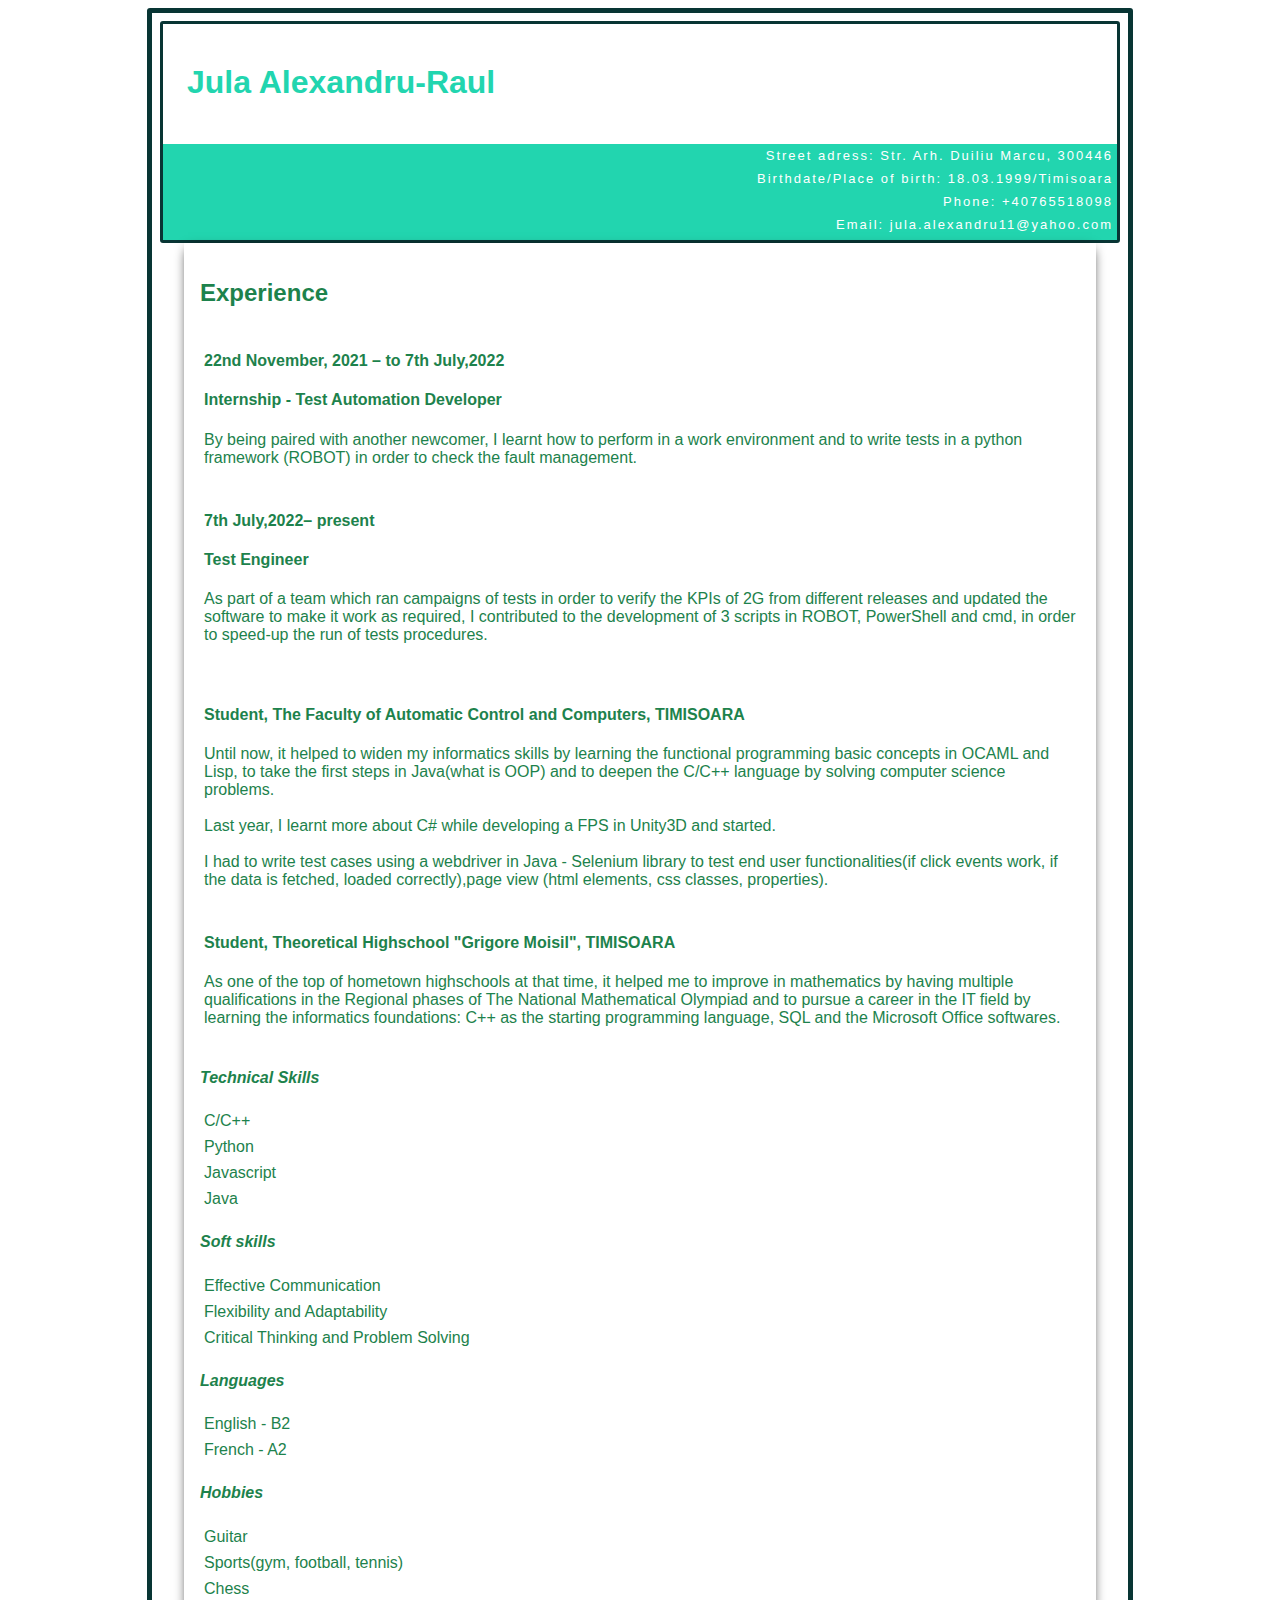
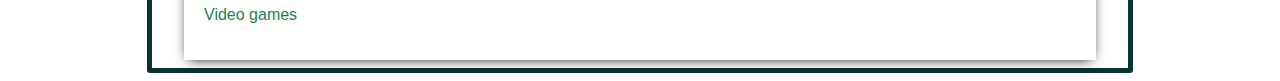
==== index.html @ c8e8ab75 "To be or not to be" ====
<!DOCTYPE html>
<html lang="en">
  <head>
    <meta charset="UTF-8" />
    <meta http-equiv="X-UA-Compatible" content="IE=edge" />
    <meta name="viewport" content="width=device-width, initial-scale=1.0" />
    <title>Alexandru-Raul_Jula_CV</title>
    <link rel="stylesheet" href="styles.css" />
  </head>
  <body>
    <header>
      <div class="header-content">

        <div class = "white-background">
          <h1>Jula Alexandru-Raul</h1>
        </div>
        

        <div class = "colored-background">
          <ul class="contact">
            <li>Street adress: Str. Arh. Duiliu Marcu, 300446 </li>
            <li>Birthdate/Place of birth: 18.03.1999/Timisoara</li>
            <li>Phone: +40765518098</li>
            <li>Email: jula.alexandru11@yahoo.com</li>
          </ul>
        </div>
        
      </div>
    </header>

    <div class = "cv-content">
      <section class="experience">
        <h2>Experience</h2>
  
        <ul>
          <li>
            <h4 class="period">22nd November, 2021 – to 7th July,2022</h4>
            <h4 class="role">Internship - Test Automation Developer</h4>
            <p>
              By being paired with another newcomer, I learnt how to perform in a work environment
              and to write tests in a python framework (ROBOT) in order to
              check the fault management.
            </p>
          </li>
          <li>
            <h4 class="period">7th July,2022– present</h4>
            <h4 class="role">Test Engineer</h4>
            <p>
              As part of a team which ran campaigns of tests in order to verify the KPIs of 2G from
              different releases and updated the software to make it work as
              required, I contributed to the development of 3 scripts in
              ROBOT, PowerShell and cmd, in order to speed-up the run of tests
              procedures.
            </p>
          </li>
        </ul>
        <p></p>
      </section>
  
      <section class="education">
        <ul>
          <li>
            <h4 class="role">
              Student, The Faculty of Automatic Control and Computers, TIMISOARA
            </h4>
            <p>
              Until now, it helped to widen my informatics skills by learning the
              functional programming basic concepts in OCAML and Lisp, to take the
              first steps in Java(what is OOP) and to deepen the C/C++ language by
              solving computer science problems.</br></br> Last year, I learnt more about C#
              while developing a FPS in Unity3D and started. </br></br>

              I had to write test cases using a webdriver in Java - Selenium library to test end user
              functionalities(if click events work, if the data is fetched, loaded correctly),page
              view (html elements, css classes, properties). 
            </p>
          </li>
          <li>
            <h4 class="role">
              Student, Theoretical Highschool "Grigore Moisil", TIMISOARA
            </h4>
            <p>
              As one of the top of hometown highschools at that time, it helped me
              to improve in mathematics by having multiple qualifications in the
              Regional phases of The National Mathematical Olympiad and to pursue
              a career in the IT field by learning the informatics foundations:
              C++ as the starting programming language, SQL and the Microsoft
              Office softwares.
            </p>
          </li>
        </ul>
      </section>
  
      <section class="skills">
        <h4>Technical Skills</h4>
        <ul>
          <li>C/C++</li>
          <li>Python</li>
          <li>Javascript</li>
          <li>Java</li>
        </ul>
        <h4>Soft skills</h4>
        <ul>
          <li>Effective Communication</li>
          <li>Flexibility and Adaptability</li>
          <li>Critical Thinking and Problem Solving</li>
        </ul>
      </section>
  
      <section class="other">
        <h4>Languages</h4>
  
        <ul>
          <li>English - B2</li>
          <li>French - A2</li>
        </ul>
  
        <h4>Hobbies</h4>
  
        <ul>
          <li>Guitar</li>
          <li>Sports(gym, football, tennis)</li>
          <li>Chess</li>
          <li>Video games</li>
        </ul>
      </section>
    </div>
  </body>
</html>
---- styles.css ----
@media screen and (max-width: 1440) {
  body {
    width: 10rem;
  }
}
@media screen and (max-width: 1156px) {
  body {
    width: 20rem;
  }
}
body {
  font-family: Verdana, Geneva, Tahoma, sans-serif;
  margin: 0.5rem auto;
  width: 60rem;
  padding: 0.5rem 0.5rem;
  color: rgb(29, 130, 76);
  z-index: -1;
  border: 5px solid rgb(8, 53, 52);
  border-radius: 3px;
}
body .header-content {
  z-index: 1;
  border: 3px solid rgb(8, 53, 52);
  border-radius: 3px;
}
body .header-content .white-background {
  height: 7.5rem;
}
body .header-content .colored-background {
  height: 6rem;
  background-color: rgb(34, 213, 175);
  text-align: right;
}
body .header-content .colored-background .contact {
  margin: auto 0;
  letter-spacing: 0.125rem;
  font-family: "Franklin Gothic Medium", "Arial Narrow", Arial, sans-serif;
  font-weight: 300;
  font-size: large;
}
body .header-content h1 {
  margin: 0;
  text-align: left;
  color: rgb(34, 213, 175);
  font-weight: 700;
  position: relative;
  top: 2.5rem;
  left: 1.5rem;
}
body .header-content ul {
  list-style-type: none;
  color: white;
  font-weight: 500;
  padding: 0;
  display: flex;
  justify-content: space-evenly;
  flex-direction: column;
}
body .header-content ul li {
  font-weight: bolder;
  font-size: small;
}
body ul {
  list-style-type: none;
  font-weight: 500;
  padding: 0;
}
body li {
  padding: 0.25rem;
}
body section:not(.experience, .education) h4 {
  font-style: italic;
}
body .cv-content {
  margin: 0 1.5rem;
  box-shadow: 0 0.175rem 0.75rem -0.25rem #000000;
  padding: 1rem;
  z-index: 1;
}/*# sourceMappingURL=styles.css.map */
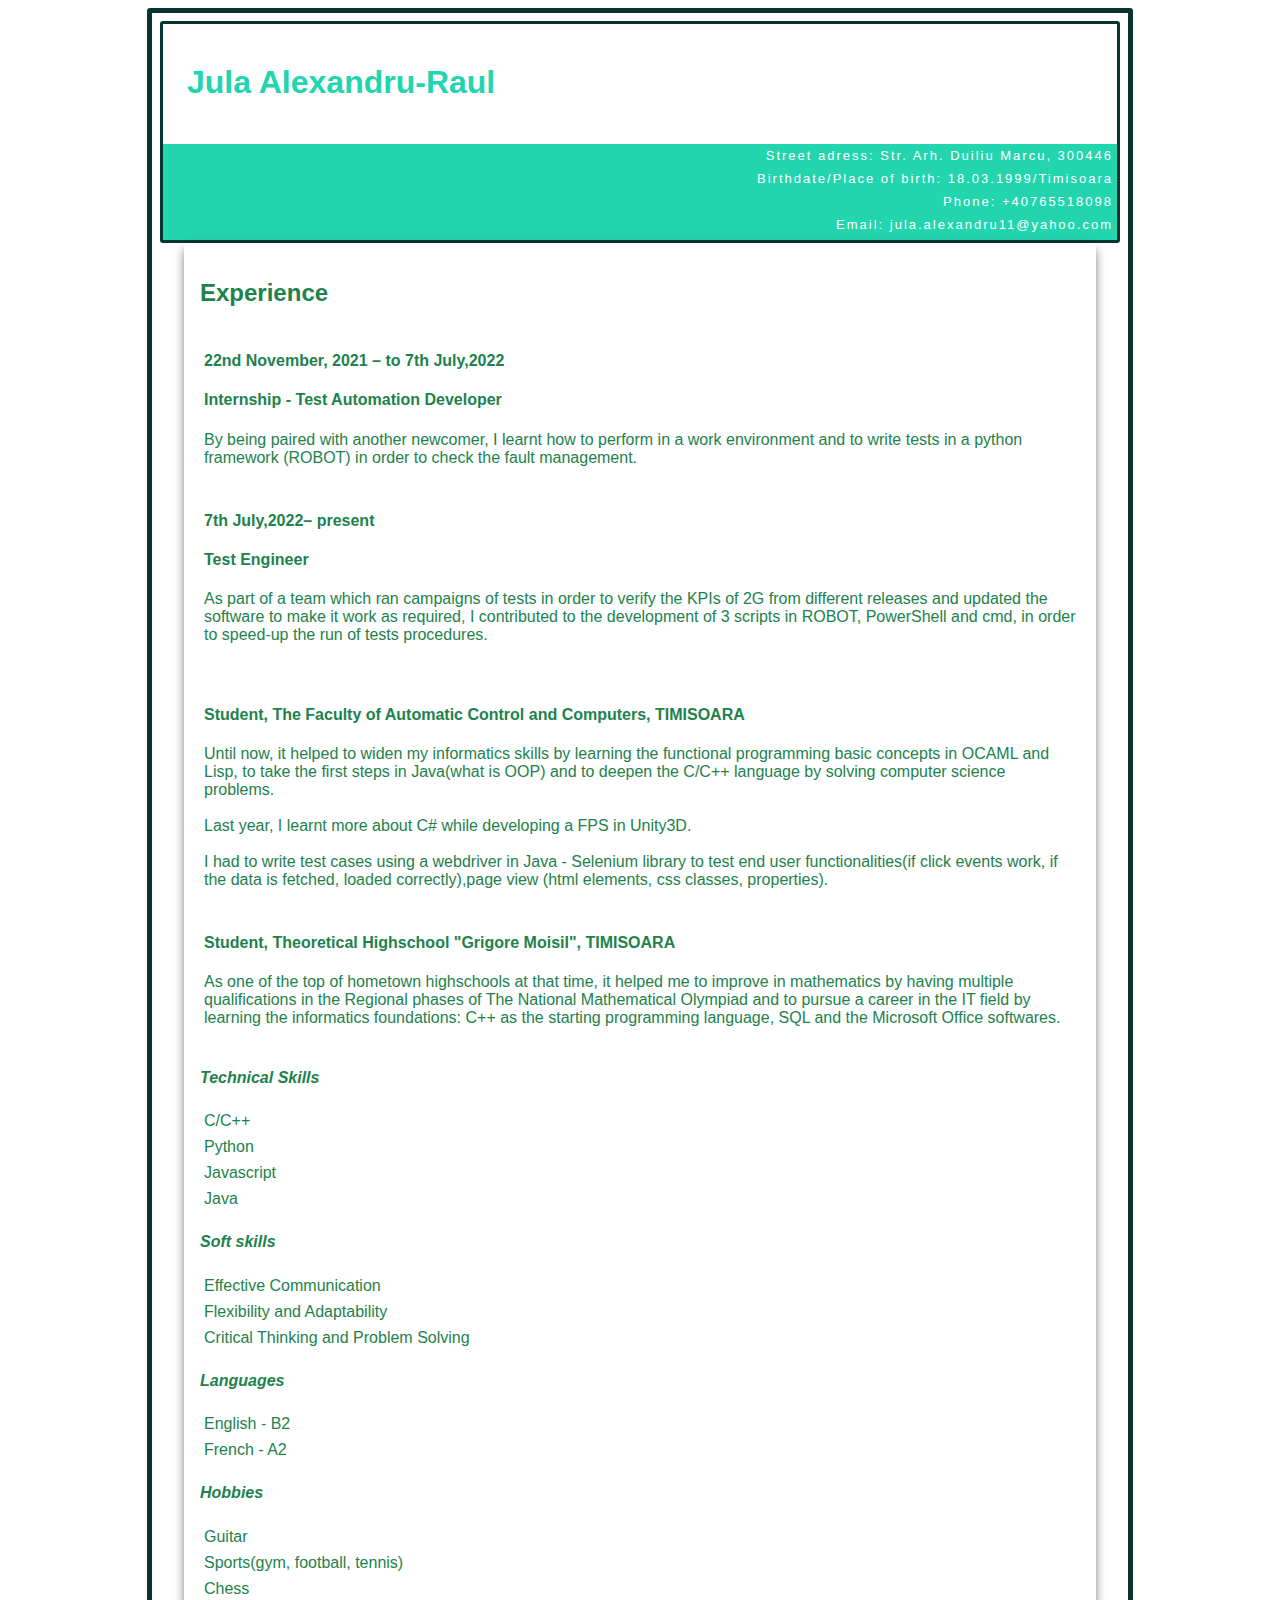
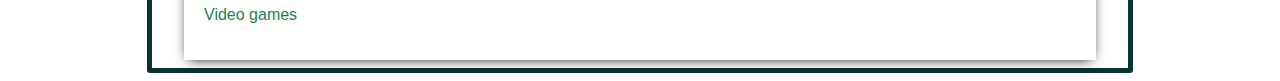
==== commit ed69b5a3: "Corrected a mitypo" ====
--- a/index.html
+++ b/index.html
@@ -68,7 +68,7 @@
               functional programming basic concepts in OCAML and Lisp, to take the
               first steps in Java(what is OOP) and to deepen the C/C++ language by
               solving computer science problems.</br></br> Last year, I learnt more about C#
-              while developing a FPS in Unity3D and started. </br></br>
+              while developing a FPS in Unity3D. </br></br>
 
               I had to write test cases using a webdriver in Java - Selenium library to test end user
               functionalities(if click events work, if the data is fetched, loaded correctly),page
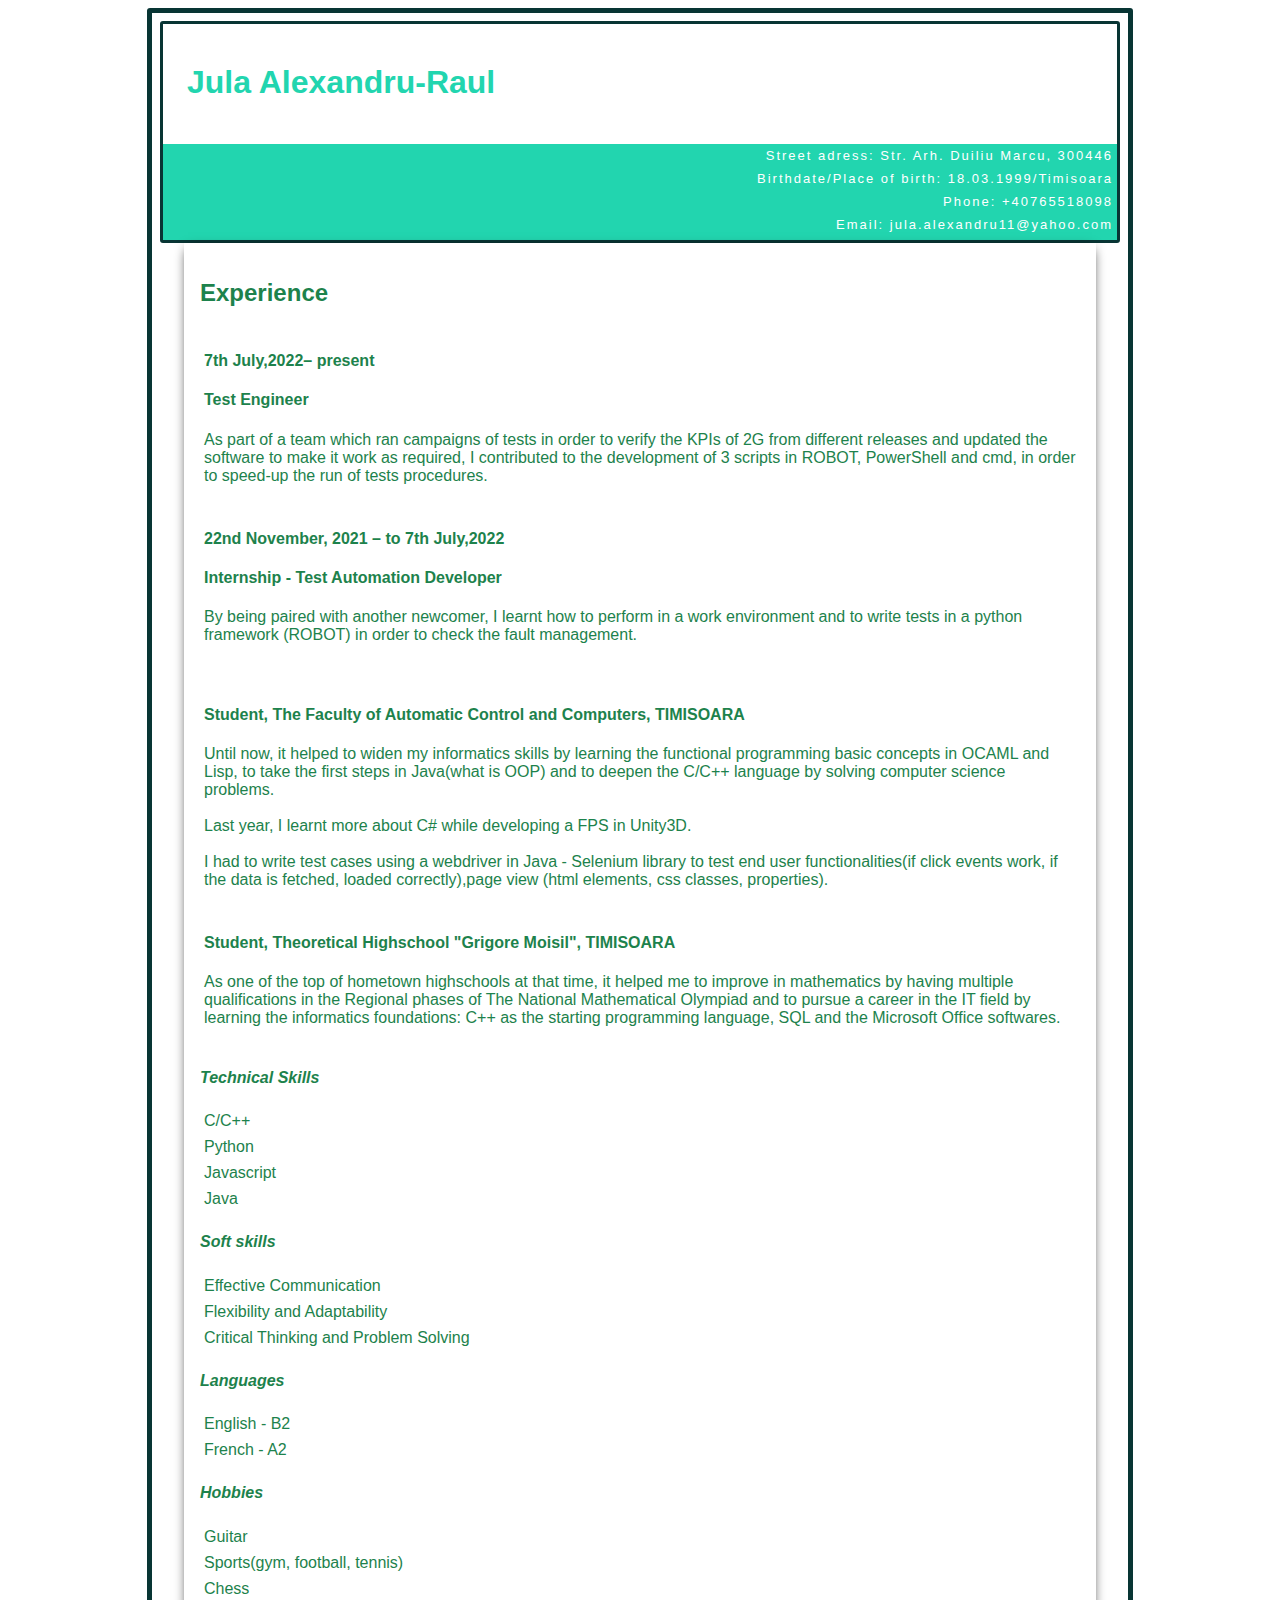
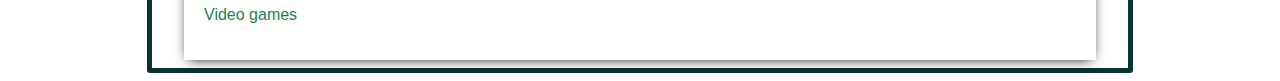
==== commit bd3dcc26: "Changed" ====
--- a/index.html
+++ b/index.html
@@ -34,15 +34,6 @@
   
         <ul>
           <li>
-            <h4 class="period">22nd November, 2021 – to 7th July,2022</h4>
-            <h4 class="role">Internship - Test Automation Developer</h4>
-            <p>
-              By being paired with another newcomer, I learnt how to perform in a work environment
-              and to write tests in a python framework (ROBOT) in order to
-              check the fault management.
-            </p>
-          </li>
-          <li>
             <h4 class="period">7th July,2022– present</h4>
             <h4 class="role">Test Engineer</h4>
             <p>
@@ -51,6 +42,16 @@
               required, I contributed to the development of 3 scripts in
               ROBOT, PowerShell and cmd, in order to speed-up the run of tests
               procedures.
+            </p>
+          </li>
+          
+          <li>
+            <h4 class="period">22nd November, 2021 – to 7th July,2022</h4>
+            <h4 class="role">Internship - Test Automation Developer</h4>
+            <p>
+              By being paired with another newcomer, I learnt how to perform in a work environment
+              and to write tests in a python framework (ROBOT) in order to
+              check the fault management.
             </p>
           </li>
         </ul>
